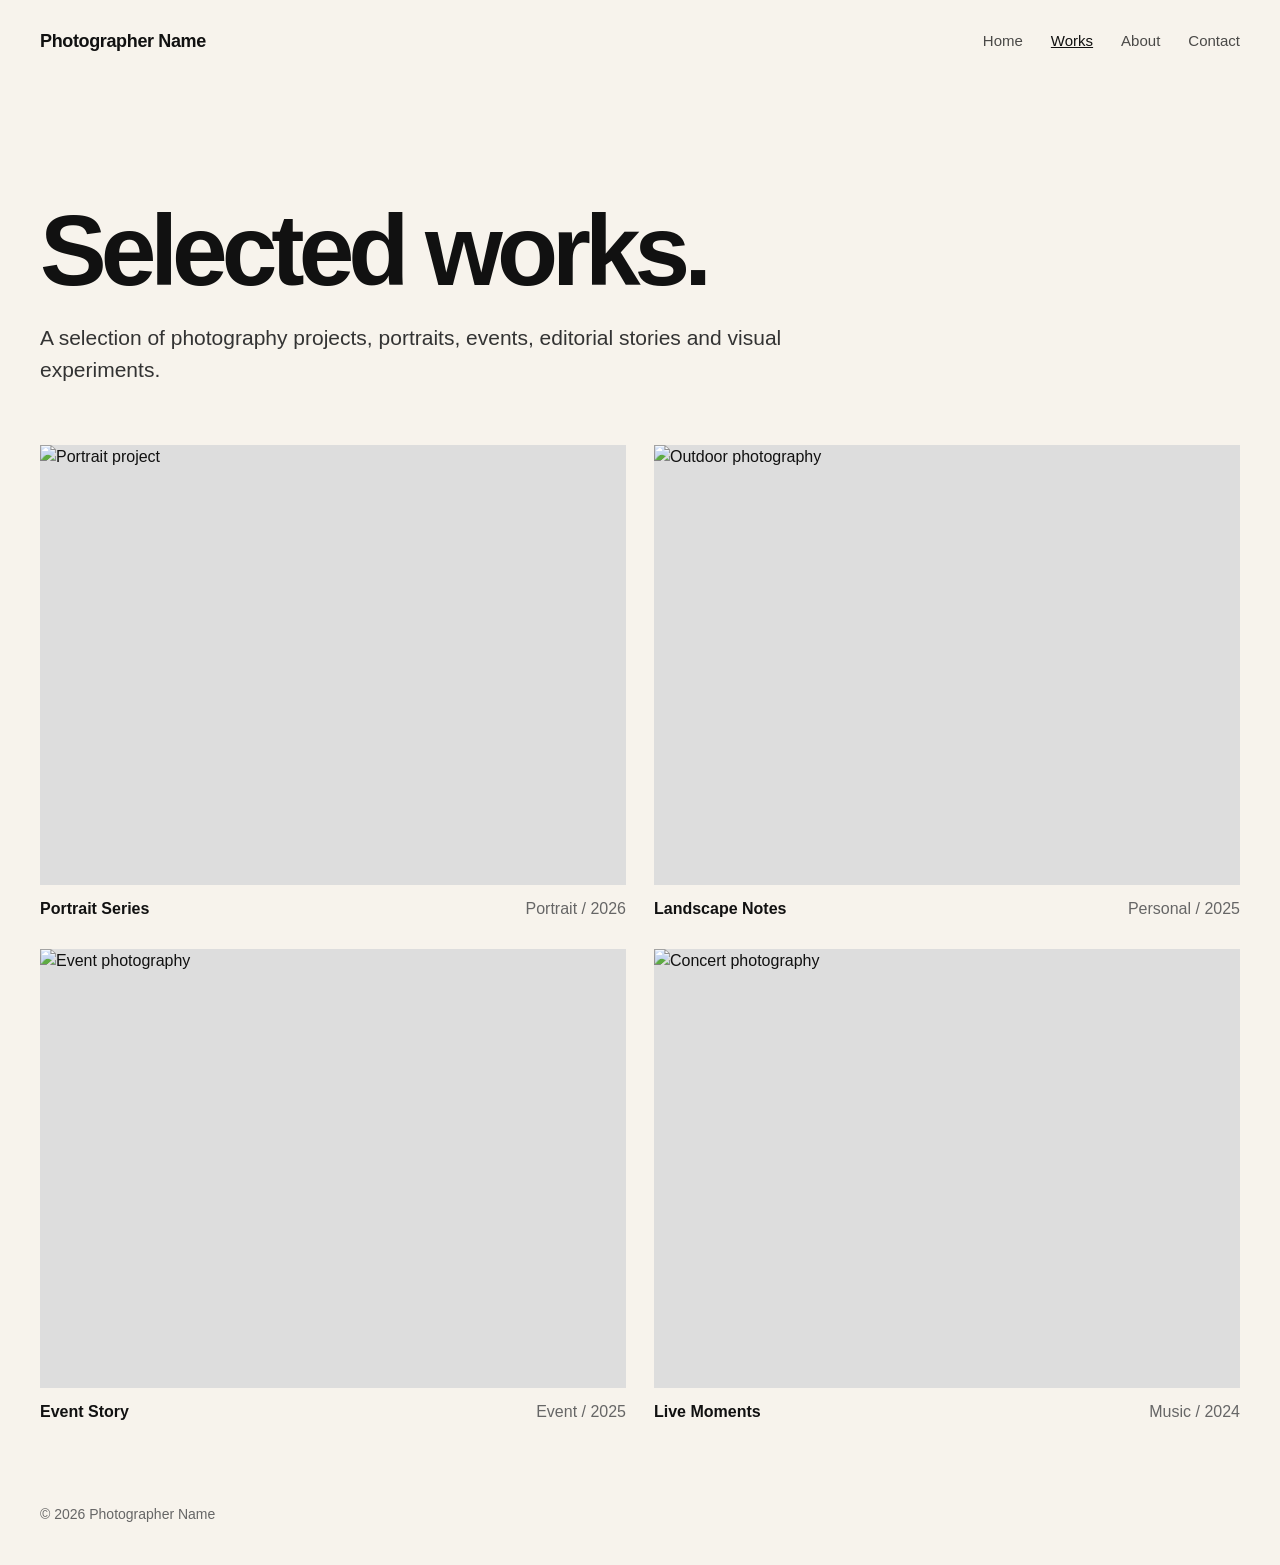
==== works.html @ 1e9e04ac "Rename works.htlm to works.html" ====
<!DOCTYPE html>
<html lang="en">
<head>
  <meta charset="UTF-8" />
  <meta name="viewport" content="width=device-width, initial-scale=1.0" />
  <title>Works | Photographer Name</title>
  <link rel="stylesheet" href="style.css" />
</head>

<body>
  <header>
    <a class="logo" href="index.html">Photographer Name</a>

    <nav>
      <a href="index.html">Home</a>
      <a class="active" href="works.html">Works</a>
      <a href="about.html">About</a>
      <a href="contact.html">Contact</a>
    </nav>
  </header>

  <main>
    <section class="intro">
      <h1>Selected works.</h1>
      <p>
        A selection of photography projects, portraits, events,
        editorial stories and visual experiments.
      </p>
    </section>

    <section class="works-grid">
      <a class="work-card" href="#">
        <div class="work-image">
          <img src="https://images.unsplash.com/photo-1492447166138-50c3889fccb1?auto=format&fit=crop&w=1200&q=80" alt="Portrait project">
        </div>
        <div class="work-info">
          <strong>Portrait Series</strong>
          <span>Portrait / 2026</span>
        </div>
      </a>

      <a class="work-card" href="#">
        <div class="work-image">
          <img src="https://images.unsplash.com/photo-1500530855697-b586d89ba3ee?auto=format&fit=crop&w=1200&q=80" alt="Outdoor photography">
        </div>
        <div class="work-info">
          <strong>Landscape Notes</strong>
          <span>Personal / 2025</span>
        </div>
      </a>

      <a class="work-card" href="#">
        <div class="work-image">
          <img src="https://images.unsplash.com/photo-1519741497674-611481863552?auto=format&fit=crop&w=1200&q=80" alt="Event photography">
        </div>
        <div class="work-info">
          <strong>Event Story</strong>
          <span>Event / 2025</span>
        </div>
      </a>

      <a class="work-card" href="#">
        <div class="work-image">
          <img src="https://images.unsplash.com/photo-1492684223066-81342ee5ff30?auto=format&fit=crop&w=1200&q=80" alt="Concert photography">
        </div>
        <div class="work-info">
          <strong>Live Moments</strong>
          <span>Music / 2024</span>
        </div>
      </a>
    </section>
  </main>

  <footer>
    © 2026 Photographer Name
  </footer>
</body>
</html>
---- style.css ----
* {
  margin: 0;
  padding: 0;
  box-sizing: border-box;
}

body {
  background: #f7f3ec;
  color: #111;
  font-family: Arial, Helvetica, sans-serif;
  line-height: 1.5;
}

a {
  color: inherit;
  text-decoration: none;
}

header {
  padding: 28px 40px;
  display: flex;
  justify-content: space-between;
  align-items: center;
}

.logo {
  font-size: 18px;
  font-weight: 600;
  letter-spacing: -0.02em;
}

nav {
  display: flex;
  gap: 28px;
  font-size: 15px;
}

nav a {
  opacity: 0.75;
}

nav a:hover,
nav a.active {
  opacity: 1;
  text-decoration: underline;
}

main {
  padding: 40px;
}

.hero {
  min-height: 70vh;
  display: flex;
  flex-direction: column;
  justify-content: center;
}

.hero h1 {
  font-size: clamp(58px, 12vw, 150px);
  line-height: 0.9;
  letter-spacing: -0.07em;
  max-width: 1100px;
}

.hero p {
  margin-top: 28px;
  font-size: 22px;
  max-width: 620px;
}

.intro {
  max-width: 850px;
  margin: 80px 0 60px;
}

.intro h1 {
  font-size: clamp(46px, 8vw, 100px);
  line-height: 0.95;
  letter-spacing: -0.06em;
  margin-bottom: 24px;
}

.intro p {
  font-size: 21px;
  color: #333;
}

.works-grid {
  display: grid;
  grid-template-columns: repeat(2, 1fr);
  gap: 28px;
}

.work-card {
  display: block;
}

.work-image {
  width: 100%;
  aspect-ratio: 4 / 3;
  background: #ddd;
  overflow: hidden;
}

.work-image img {
  width: 100%;
  height: 100%;
  object-fit: cover;
  display: block;
  filter: grayscale(10%);
  transition: transform 0.35s ease, filter 0.35s ease;
}

.work-card:hover img {
  transform: scale(1.03);
  filter: grayscale(0%);
}

.work-info {
  margin-top: 12px;
  display: flex;
  justify-content: space-between;
  gap: 20px;
  font-size: 16px;
}

.work-info span {
  color: #666;
}

.text-page {
  max-width: 760px;
  margin: 90px 0;
}

.text-page h1 {
  font-size: clamp(48px, 8vw, 100px);
  line-height: 0.95;
  letter-spacing: -0.06em;
  margin-bottom: 36px;
}

.text-page p {
  font-size: 21px;
  margin-bottom: 24px;
  color: #333;
}

.contact-list {
  margin-top: 36px;
  display: grid;
  gap: 14px;
  font-size: 22px;
}

footer {
  padding: 40px;
  font-size: 14px;
  color: #666;
}

@media (max-width: 800px) {
  header {
    padding: 22px;
    align-items: flex-start;
    gap: 20px;
    flex-direction: column;
  }

  nav {
    gap: 18px;
    flex-wrap: wrap;
  }

  main {
    padding: 22px;
  }

  .works-grid {
    grid-template-columns: 1fr;
  }

  footer {
    padding: 22px;
  }
}
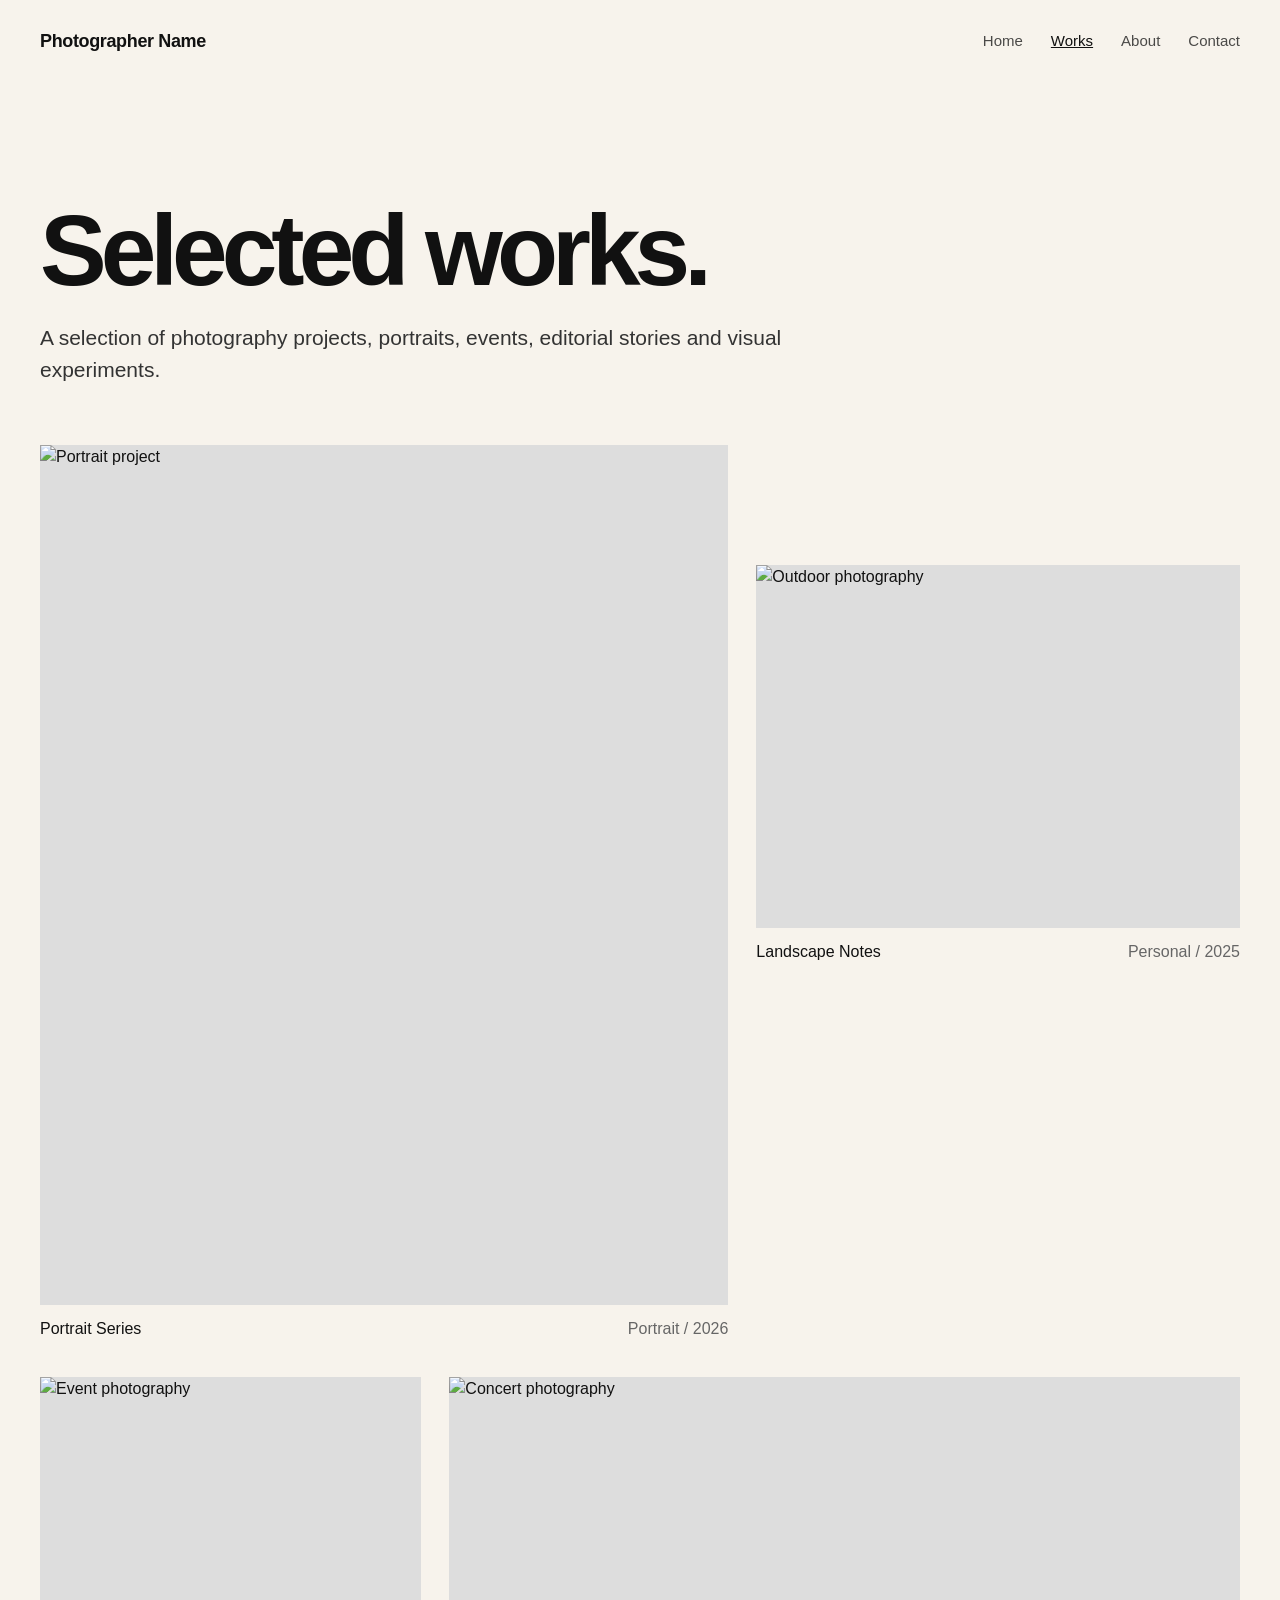
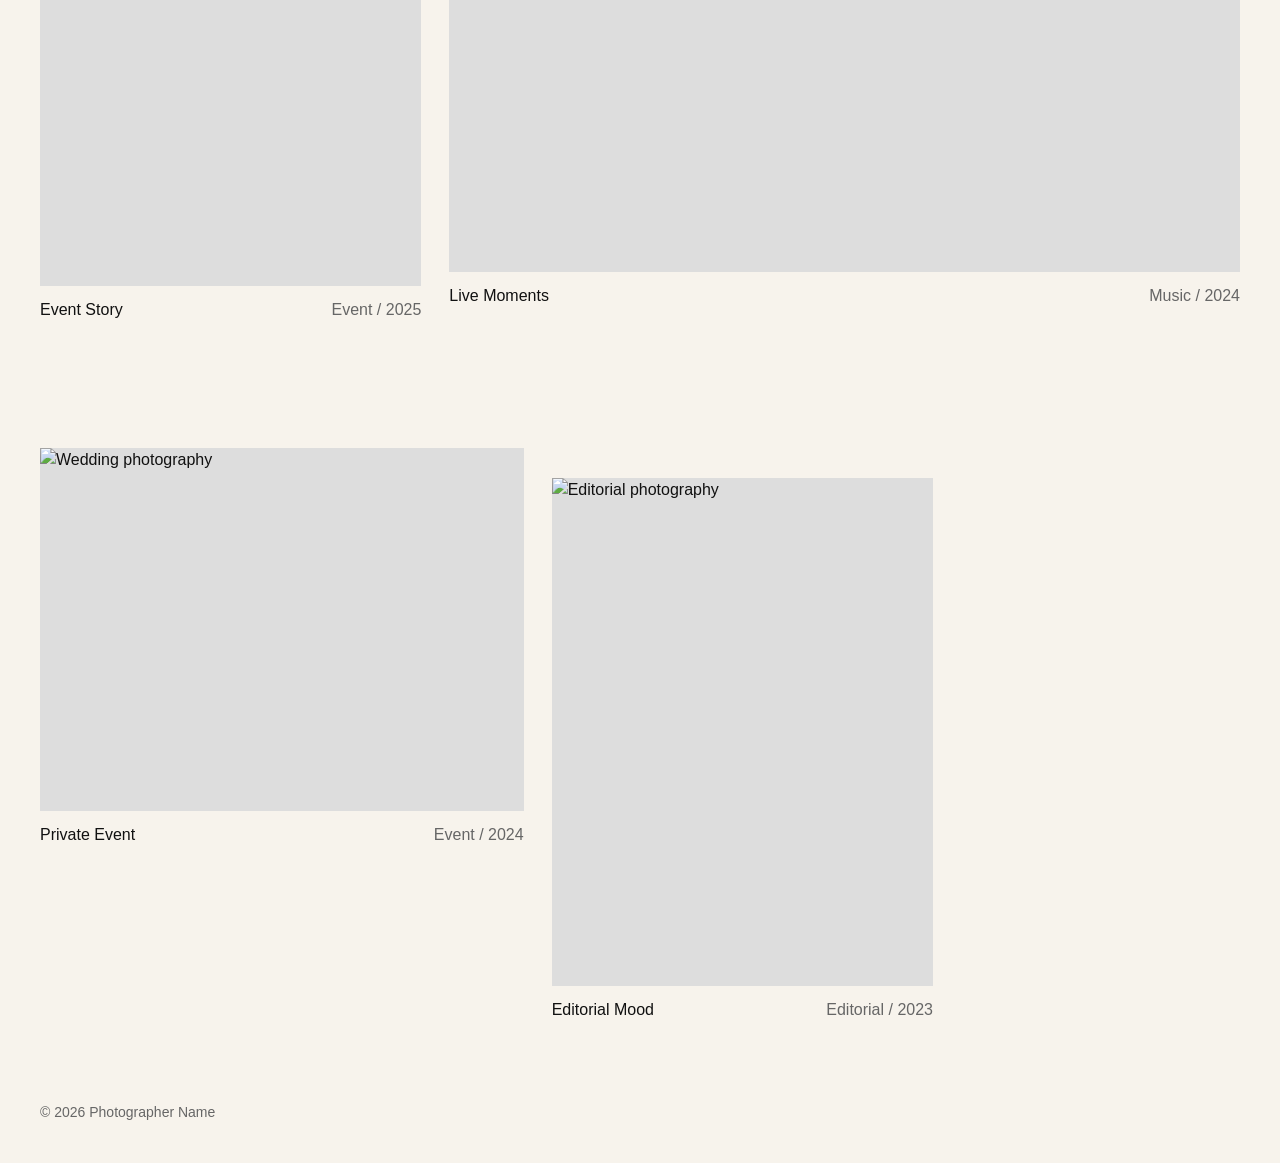
==== commit 62933f20: "Update works.html" ====
--- a/works.html
+++ b/works.html
@@ -29,46 +29,66 @@
     </section>
 
     <section class="works-grid">
-      <a class="work-card" href="#">
-        <div class="work-image">
-          <img src="https://images.unsplash.com/photo-1492447166138-50c3889fccb1?auto=format&fit=crop&w=1200&q=80" alt="Portrait project">
-        </div>
-        <div class="work-info">
-          <strong>Portrait Series</strong>
-          <span>Portrait / 2026</span>
-        </div>
-      </a>
+  <a class="work-card large" href="#">
+    <div class="work-image">
+      <img src="https://images.unsplash.com/photo-1492447166138-50c3889fccb1?auto=format&fit=crop&w=1200&q=80" alt="Portrait project">
+    </div>
+    <div class="work-info">
+      <strong>Portrait Series</strong>
+      <span>Portrait / 2026</span>
+    </div>
+  </a>
 
-      <a class="work-card" href="#">
-        <div class="work-image">
-          <img src="https://images.unsplash.com/photo-1500530855697-b586d89ba3ee?auto=format&fit=crop&w=1200&q=80" alt="Outdoor photography">
-        </div>
-        <div class="work-info">
-          <strong>Landscape Notes</strong>
-          <span>Personal / 2025</span>
-        </div>
-      </a>
+  <a class="work-card medium offset" href="#">
+    <div class="work-image">
+      <img src="https://images.unsplash.com/photo-1500530855697-b586d89ba3ee?auto=format&fit=crop&w=1200&q=80" alt="Outdoor photography">
+    </div>
+    <div class="work-info">
+      <strong>Landscape Notes</strong>
+      <span>Personal / 2025</span>
+    </div>
+  </a>
 
-      <a class="work-card" href="#">
-        <div class="work-image">
-          <img src="https://images.unsplash.com/photo-1519741497674-611481863552?auto=format&fit=crop&w=1200&q=80" alt="Event photography">
-        </div>
-        <div class="work-info">
-          <strong>Event Story</strong>
-          <span>Event / 2025</span>
-        </div>
-      </a>
+  <a class="work-card small" href="#">
+    <div class="work-image">
+      <img src="https://images.unsplash.com/photo-1519741497674-611481863552?auto=format&fit=crop&w=1200&q=80" alt="Event photography">
+    </div>
+    <div class="work-info">
+      <strong>Event Story</strong>
+      <span>Event / 2025</span>
+    </div>
+  </a>
 
-      <a class="work-card" href="#">
-        <div class="work-image">
-          <img src="https://images.unsplash.com/photo-1492684223066-81342ee5ff30?auto=format&fit=crop&w=1200&q=80" alt="Concert photography">
-        </div>
-        <div class="work-info">
-          <strong>Live Moments</strong>
-          <span>Music / 2024</span>
-        </div>
-      </a>
-    </section>
+  <a class="work-card wide" href="#">
+    <div class="work-image">
+      <img src="https://images.unsplash.com/photo-1492684223066-81342ee5ff30?auto=format&fit=crop&w=1200&q=80" alt="Concert photography">
+    </div>
+    <div class="work-info">
+      <strong>Live Moments</strong>
+      <span>Music / 2024</span>
+    </div>
+  </a>
+
+  <a class="work-card medium" href="#">
+    <div class="work-image">
+      <img src="https://images.unsplash.com/photo-1511285560929-80b456fea0bc?auto=format&fit=crop&w=1200&q=80" alt="Wedding photography">
+    </div>
+    <div class="work-info">
+      <strong>Private Event</strong>
+      <span>Event / 2024</span>
+    </div>
+  </a>
+
+  <a class="work-card small offset" href="#">
+    <div class="work-image">
+      <img src="https://images.unsplash.com/photo-1500534623283-312aade485b7?auto=format&fit=crop&w=1200&q=80" alt="Editorial photography">
+    </div>
+    <div class="work-info">
+      <strong>Editorial Mood</strong>
+      <span>Editorial / 2023</span>
+    </div>
+  </a>
+</section>  
   </main>
 
   <footer>
--- a/style.css
+++ b/style.css
@@ -88,19 +88,86 @@
 
 .works-grid {
   display: grid;
-  grid-template-columns: repeat(2, 1fr);
-  gap: 28px;
+  grid-template-columns: repeat(12, 1fr);
+  gap: 36px 28px;
+  align-items: start;
 }
 
 .work-card {
   display: block;
 }
 
+.work-card.large {
+  grid-column: span 7;
+}
+
+.work-card.medium {
+  grid-column: span 5;
+  margin-top: 90px;
+}
+
+.work-card.small {
+  grid-column: span 4;
+}
+
+.work-card.wide {
+  grid-column: span 8;
+}
+
+.work-card.offset {
+  margin-top: 120px;
+}
+
 .work-image {
   width: 100%;
-  aspect-ratio: 4 / 3;
   background: #ddd;
   overflow: hidden;
+}
+
+.work-card.large .work-image {
+  aspect-ratio: 4 / 5;
+}
+
+.work-card.medium .work-image {
+  aspect-ratio: 4 / 3;
+}
+
+.work-card.small .work-image {
+  aspect-ratio: 3 / 4;
+}
+
+.work-card.wide .work-image {
+  aspect-ratio: 16 / 10;
+}
+
+.work-image img {
+  width: 100%;
+  height: 100%;
+  object-fit: cover;
+  display: block;
+  filter: grayscale(8%);
+  transition: transform 0.35s ease, filter 0.35s ease;
+}
+
+.work-card:hover img {
+  transform: scale(1.025);
+  filter: grayscale(0%);
+}
+
+.work-info {
+  margin-top: 14px;
+  display: flex;
+  justify-content: space-between;
+  gap: 20px;
+  font-size: 15px;
+}
+
+.work-info strong {
+  font-weight: 500;
+}
+
+.work-info span {
+  color: #666;
 }
 
 .work-image img {
@@ -178,9 +245,20 @@
   }
 
   .works-grid {
-    grid-template-columns: 1fr;
-  }
-
+  grid-template-columns: 1fr;
+}
+
+.work-card.large,
+.work-card.medium,
+.work-card.small,
+.work-card.wide {
+  grid-column: span 1;
+  margin-top: 0;
+}
+
+.work-card.offset {
+  margin-top: 0;
+}
   footer {
     padding: 22px;
   }
